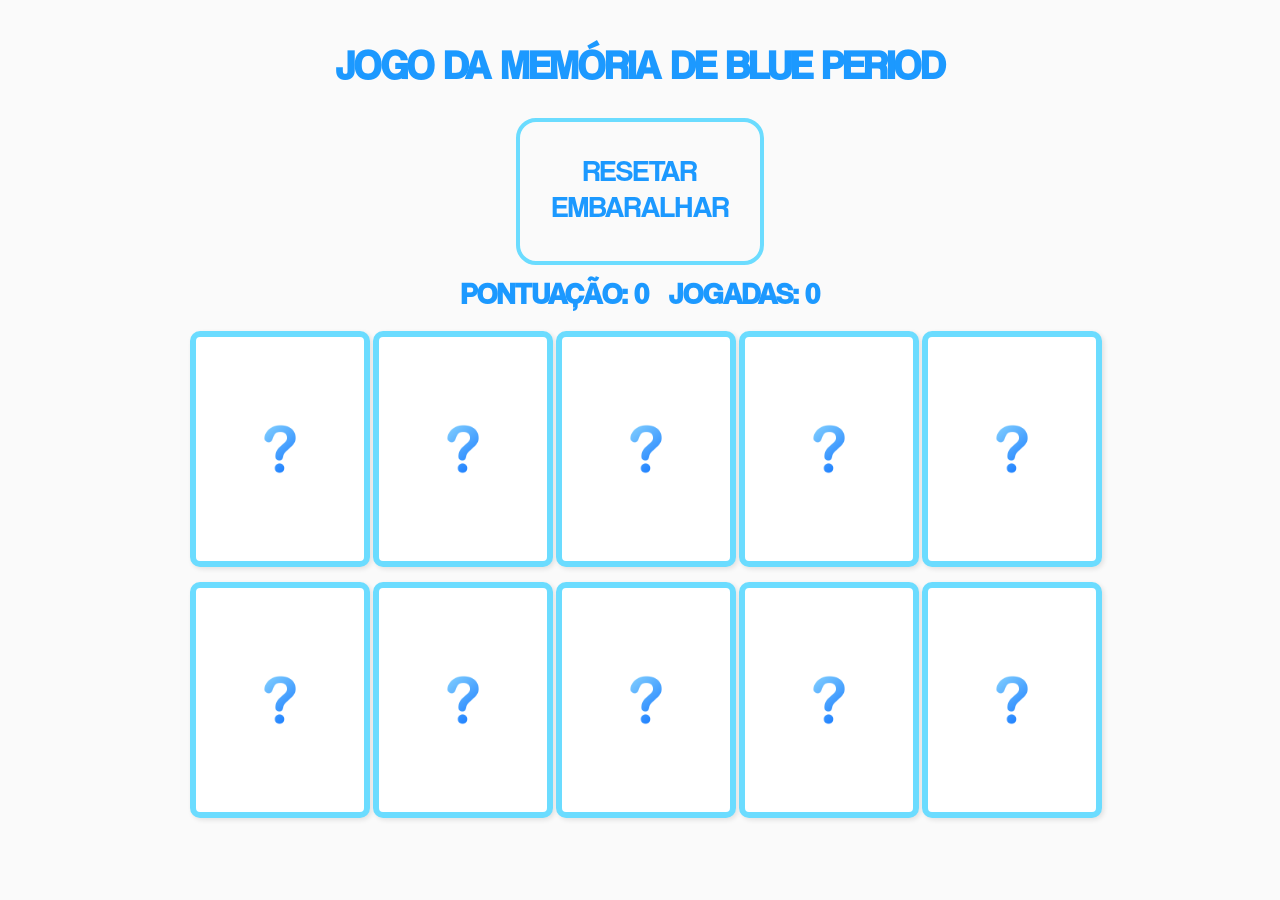
==== index.html @ 17f70cae "feat: adiciona novas funcionalidades" ====
<!doctype html>
<html lang="pt-BR">
  <head>
    <meta charset="UTF-8" />
    <meta name="viewport" content="width=device-width, initial-scale=1.0" />
    <title>Quebra-Cabeça</title>
    <link
      rel="shortcut icon"
      href="./assets/images/cerebro.png"
      type="image/x-icon"
    />
    <link rel="stylesheet" href="./assets/styles/style.css" />
  </head>

  <body>
    <header>
      <h1>Jogo da Memória de Blue Period</h1>
    </header>
    <div class="container-jogo">
      <div class="botoes">
        <button class="resetar">Resetar</button>
        <button class="embaralhar">Embaralhar</button>
      </div>
      <div class="pontuacao-jogada">
        <h1 class="pontos">pontuação: 0</h1>
        <h1 class="jogadas">jogadas: 0</h1>
      </div>

      <div class="cards">
  <div class="card">
    <div class="front"></div>
    <div class="back">
      <img src="https://i.pinimg.com/736x/cb/4a/d4/cb4ad46f0ecaf312693c694aec77b131.jpg" alt="" />
    </div>
  </div>

  <div class="card">
    <div class="front"></div>
    <div class="back">
      <img src="https://i.pinimg.com/736x/cb/4a/d4/cb4ad46f0ecaf312693c694aec77b131.jpg" alt="" />
    </div>
  </div>

  <div class="card">
    <div class="front"></div>
    <div class="back">
      <img src="https://i.pinimg.com/736x/aa/1c/d4/aa1cd4c966d1d92c0fdea45287481198.jpg" alt="" />
    </div>
  </div>

  <div class="card">
    <div class="front"></div>
    <div class="back">
      <img src="https://i.pinimg.com/736x/aa/1c/d4/aa1cd4c966d1d92c0fdea45287481198.jpg" alt="" />
    </div>
  </div>

  <div class="card">
    <div class="front"></div>
    <div class="back">
      <img src="https://i.pinimg.com/1200x/81/cc/e7/81cce7799b36d0f77e8a6a8f2aea2d11.jpg" alt="" />
    </div>
  </div>

  <div class="card">
    <div class="front"></div>
    <div class="back">
      <img src="https://i.pinimg.com/1200x/81/cc/e7/81cce7799b36d0f77e8a6a8f2aea2d11.jpg" alt="" />
    </div>
  </div>

  <div class="card">
    <div class="front"></div>
    <div class="back">
      <img src="https://i.pinimg.com/736x/0f/02/46/0f02468e59bd500754dac8f3e8d1909a.jpg" alt="" />
    </div>
  </div>

  <div class="card">
    <div class="front"></div>
    <div class="back">
      <img src="https://i.pinimg.com/736x/0f/02/46/0f02468e59bd500754dac8f3e8d1909a.jpg" alt="" />
    </div>
  </div>

  <div class="card">
    <div class="front"></div>
    <div class="back">
      <img src="https://i.pinimg.com/1200x/94/bc/9e/94bc9ec317597a11607f79d02ce4b576.jpg" alt="" />
    </div>
  </div>

  <div class="card">
    <div class="front"></div>
    <div class="back">
      <img src="https://i.pinimg.com/1200x/94/bc/9e/94bc9ec317597a11607f79d02ce4b576.jpg" alt="" />
    </div>
  </div>
</div>
    
    <script src="./assets/scripts/script.js"></script>
  </body>
</html>
---- assets/styles/style.css ----
@font-face {
  font-family: "Coolvetica";
  src: url(/assets/fonts/Coolvetica\ Rg.otf);
}

* {
  margin: 0;
  padding: 0;
  font-family: "Coolvetica";
}
body {
  display: flex;
  flex-direction: column;
  align-items: center;
  padding: 20px;
  background-color: #fafafa;
  background-image: url(https://i.pinimg.com/736x/0f/20/ff/0f20fff108219fc11e56ac99430a5247.jpg);
  background-repeat: no-repeat;
  background-size: cover;
}

header {
  font-size: 20px;
  justify-content: center;
  color: rgb(28, 153, 255);
  align-items: center;
  text-transform: uppercase;
  margin-top: 20px;
  display: flex;
  flex-direction: column;
}

.botoes {
  display: flex;
  flex-direction: column;
  padding: 20px;
  width: 200px;
  height: 100px;
  border: 4px solid #6bdcff;
  border-radius: 20px;
  background-color: rgba(255, 255, 255, 0);
}
.resetar {
  font-size: 30px;
  text-transform: uppercase;
  background-color: transparent;
  border: none;
  color: rgb(28, 153, 255);
  cursor: pointer;
  margin-top: 10px;
}
.embaralhar {
  font-size: 30px;
  text-transform: uppercase;
  background-color: transparent;
  border: none;
  color: rgb(28, 153, 255);
  cursor: pointer;
}
.resetar:hover,
.embaralhar:hover {
  color: white;
}
.pontuacao-jogada {
  font-size: 15px;
  text-transform: uppercase;
  margin-top: 10px;
  display: flex;
  justify-content: space-between;
  gap: 20px;
  color: rgb(28, 153, 255);
}

.container-jogo {
  width: 150vh;
  height: 80vh;
  margin-top: 30px;
  display: flex;
  flex-direction: column;
  align-items: center;
  justify-content: center;
}

.cards {
  width: 80%;
  max-width: 900px;
  display: grid;
  grid-template-columns: repeat(
    5,
    1fr
  ); /*esse grid template é pra dizer qye vao ter colunas com 5 cartas*/
  gap: 15px;
  padding: 20px;
  align-items: center;
  justify-content: center;
  margin: 0 auto;
}

.card {
  width: 100%;
  aspect-ratio: 3 / 4;
  background-color: white;
  border-radius: 10px;
  cursor: pointer;
  box-shadow: 2px 2px 5px rgba(0, 0, 0, 0.1);
  border: 6px solid #6bdcff;
  position: relative;
  transform-style: preserve-3d;
  transition: transform 0.6s;
}

/* Card virado */
.virado {
  transform: rotateY(180deg);
}

.front,
.back {
  position: absolute;
  width: 100%;
  height: 100%;
  backface-visibility: hidden;
  border-radius: 8px;
  display: flex;
  align-items: center;
  justify-content: center;
}

/* FRENTE do card (o que o usuário vê inicialmente) */
.front {
  transform: rotateY(0deg);
  background-image: url(/assets/images/question.png);
  background-size: 50px;
  background-repeat: no-repeat;
  background-position: center;
}

/* VERSO do card (a imagem que aparece quando vira) */
.back {
  transform: rotateY(180deg);
}

.back img {
  width: 100%;
  height: 100%;
  object-fit: cover;
  border-radius: 8px;
}

.correct {
  border: 4px solid rgb(143, 255, 143);
}
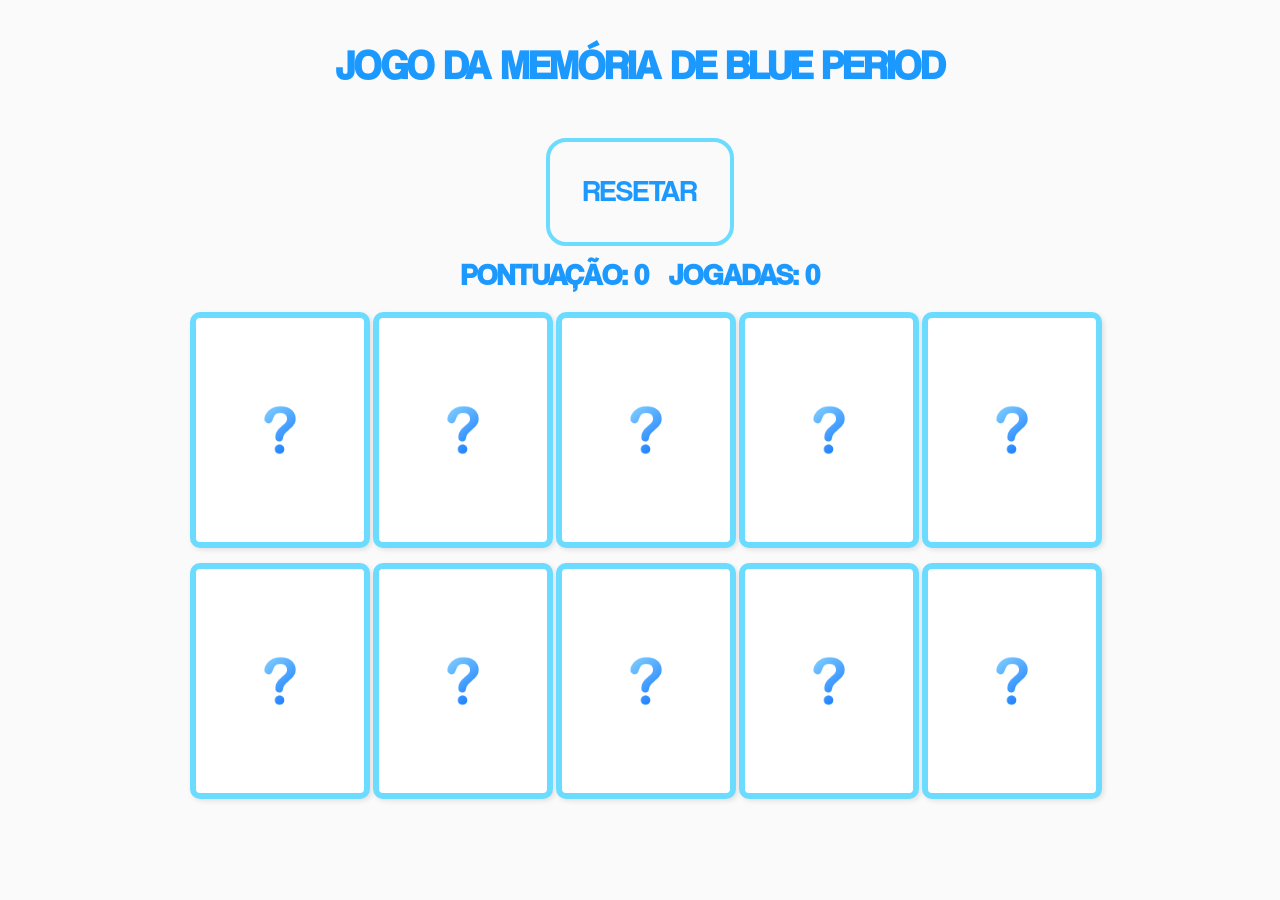
==== commit c8773e2e: "fix: arruma lógica do jogo" ====
--- a/index.html
+++ b/index.html
@@ -19,7 +19,6 @@
     <div class="container-jogo">
       <div class="botoes">
         <button class="resetar">Resetar</button>
-        <button class="embaralhar">Embaralhar</button>
       </div>
       <div class="pontuacao-jogada">
         <h1 class="pontos">pontuação: 0</h1>
--- a/assets/styles/style.css
+++ b/assets/styles/style.css
@@ -34,8 +34,8 @@
   display: flex;
   flex-direction: column;
   padding: 20px;
-  width: 200px;
-  height: 100px;
+  width: 140px;
+  height: 60px;
   border: 4px solid #6bdcff;
   border-radius: 20px;
   background-color: rgba(255, 255, 255, 0);
@@ -48,17 +48,10 @@
   color: rgb(28, 153, 255);
   cursor: pointer;
   margin-top: 10px;
+
 }
-.embaralhar {
-  font-size: 30px;
-  text-transform: uppercase;
-  background-color: transparent;
-  border: none;
-  color: rgb(28, 153, 255);
-  cursor: pointer;
-}
-.resetar:hover,
-.embaralhar:hover {
+
+.resetar:hover {
   color: white;
 }
 .pontuacao-jogada {
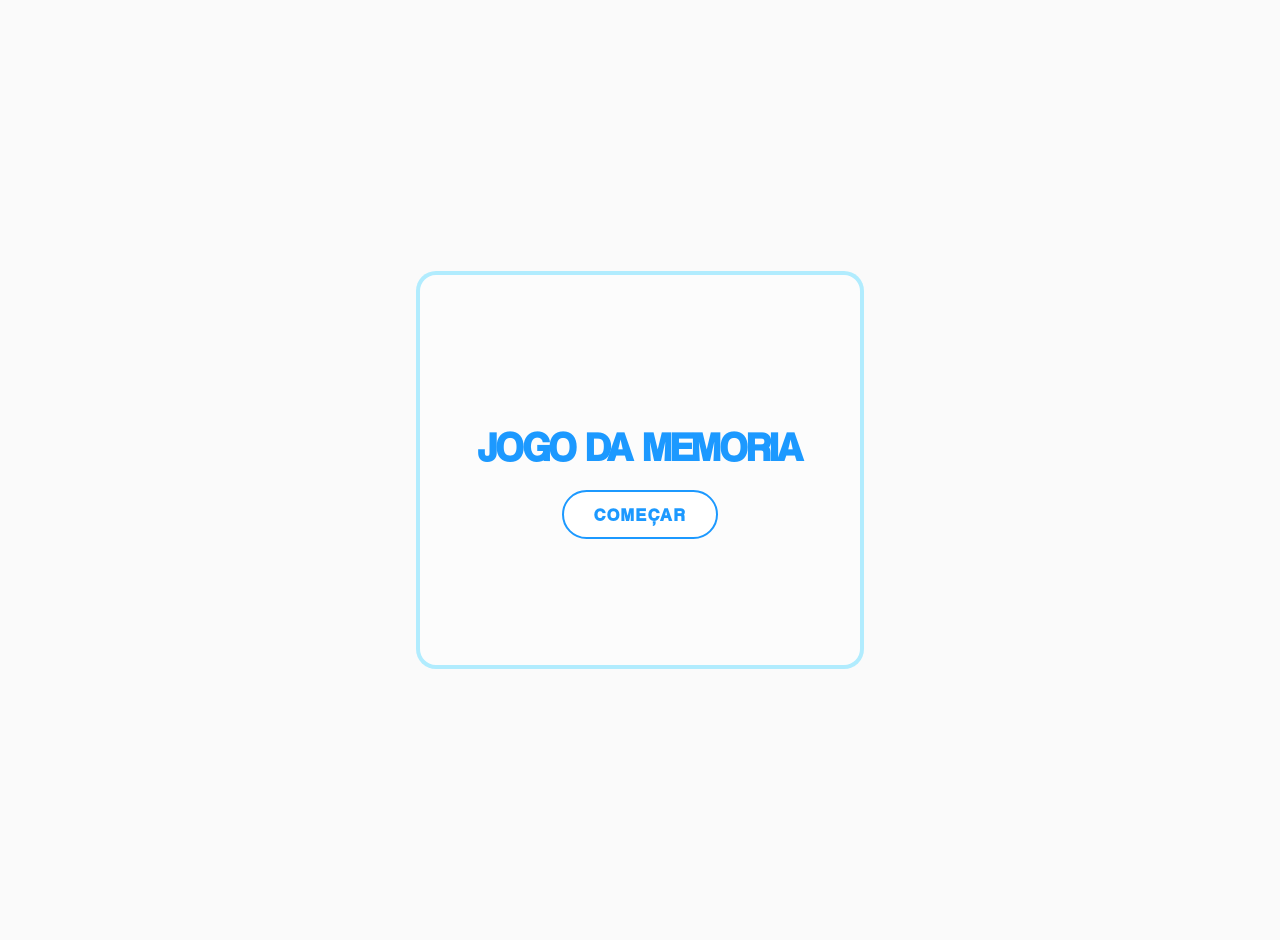
==== commit 5bb2f2b6: "refactor: organiza código e identação" ====
--- a/index.html
+++ b/index.html
@@ -1,102 +1,21 @@
-<!doctype html>
+<!DOCTYPE html>
 <html lang="pt-BR">
-  <head>
-    <meta charset="UTF-8" />
-    <meta name="viewport" content="width=device-width, initial-scale=1.0" />
-    <title>Quebra-Cabeça</title>
-    <link
-      rel="shortcut icon"
-      href="./assets/images/cerebro.png"
-      type="image/x-icon"
-    />
-    <link rel="stylesheet" href="./assets/styles/style.css" />
-  </head>
+<head>
+    <meta charset="UTF-8">
+    <meta name="viewport" content="width=device-width, initial-scale=1.0">
+    <title>Tela inicial</title>
+    <link rel="stylesheet" href="/assets/styles/tela.css">
+</head>
+<body>
+        <div class="container">
+            <div class="tela">
+                <h1>Jogo da memoria</h1>
+        
+                <a href="/pages/tela.html">
+                    <button>Começar</button>
+                </a>
+            </div>
 
-  <body>
-    <header>
-      <h1>Jogo da Memória de Blue Period</h1>
-    </header>
-    <div class="container-jogo">
-      <div class="botoes">
-        <button class="resetar">Resetar</button>
-      </div>
-      <div class="pontuacao-jogada">
-        <h1 class="pontos">pontuação: 0</h1>
-        <h1 class="jogadas">jogadas: 0</h1>
-      </div>
-
-      <div class="cards">
-  <div class="card">
-    <div class="front"></div>
-    <div class="back">
-      <img src="https://i.pinimg.com/736x/cb/4a/d4/cb4ad46f0ecaf312693c694aec77b131.jpg" alt="" />
-    </div>
-  </div>
-
-  <div class="card">
-    <div class="front"></div>
-    <div class="back">
-      <img src="https://i.pinimg.com/736x/cb/4a/d4/cb4ad46f0ecaf312693c694aec77b131.jpg" alt="" />
-    </div>
-  </div>
-
-  <div class="card">
-    <div class="front"></div>
-    <div class="back">
-      <img src="https://i.pinimg.com/736x/aa/1c/d4/aa1cd4c966d1d92c0fdea45287481198.jpg" alt="" />
-    </div>
-  </div>
-
-  <div class="card">
-    <div class="front"></div>
-    <div class="back">
-      <img src="https://i.pinimg.com/736x/aa/1c/d4/aa1cd4c966d1d92c0fdea45287481198.jpg" alt="" />
-    </div>
-  </div>
-
-  <div class="card">
-    <div class="front"></div>
-    <div class="back">
-      <img src="https://i.pinimg.com/1200x/81/cc/e7/81cce7799b36d0f77e8a6a8f2aea2d11.jpg" alt="" />
-    </div>
-  </div>
-
-  <div class="card">
-    <div class="front"></div>
-    <div class="back">
-      <img src="https://i.pinimg.com/1200x/81/cc/e7/81cce7799b36d0f77e8a6a8f2aea2d11.jpg" alt="" />
-    </div>
-  </div>
-
-  <div class="card">
-    <div class="front"></div>
-    <div class="back">
-      <img src="https://i.pinimg.com/736x/0f/02/46/0f02468e59bd500754dac8f3e8d1909a.jpg" alt="" />
-    </div>
-  </div>
-
-  <div class="card">
-    <div class="front"></div>
-    <div class="back">
-      <img src="https://i.pinimg.com/736x/0f/02/46/0f02468e59bd500754dac8f3e8d1909a.jpg" alt="" />
-    </div>
-  </div>
-
-  <div class="card">
-    <div class="front"></div>
-    <div class="back">
-      <img src="https://i.pinimg.com/1200x/94/bc/9e/94bc9ec317597a11607f79d02ce4b576.jpg" alt="" />
-    </div>
-  </div>
-
-  <div class="card">
-    <div class="front"></div>
-    <div class="back">
-      <img src="https://i.pinimg.com/1200x/94/bc/9e/94bc9ec317597a11607f79d02ce4b576.jpg" alt="" />
-    </div>
-  </div>
-</div>
-    
-    <script src="./assets/scripts/script.js"></script>
-  </body>
-</html>
+        </div>
+</body>
+</html>
--- a/assets/styles/tela.css
+++ b/assets/styles/tela.css
@@ -0,0 +1,64 @@
+@font-face {
+  font-family: "Coolvetica";
+  src: url(/assets/fonts/Coolvetica\ Rg.otf);
+}
+
+* {
+  margin: 0;
+  padding: 0;
+  font-family: "Coolvetica";
+}
+body {
+  display: flex;
+  justify-content: center;
+  flex-direction: column;
+  align-items: center;
+  padding: 20px;
+  background-color: #fafafa;
+  background-image: url(https://i.pinimg.com/736x/0f/20/ff/0f20fff108219fc11e56ac99430a5247.jpg);
+  background-repeat: no-repeat;
+  background-size: cover;
+  min-height: 100vh;
+}
+
+.tela{
+    display: flex;
+    flex-direction: column;
+    justify-content: center;
+    align-items: center;
+    font-size: 20px;
+    justify-content: center;
+    color: rgb(28, 153, 255);
+    align-items: center;
+    text-transform: uppercase;
+    margin-top: 20px;
+}
+
+.container{
+  display: flex;
+  justify-content: center;
+  align-items: center;
+  padding: 20px;
+  width: 400px;
+  height: 350px;
+  border: 4px solid #6bdcff85;
+  border-radius: 20px;
+  background-color: rgba(255, 255, 255, 0.486);
+}
+
+button {
+  background: white;
+  color: rgb(28, 153, 255);
+  border: none;
+  padding: 12px 30px;
+  font-size: 18px;
+  font-weight: bold;
+  border: 2px solid ;
+  border-radius: 50px;
+  cursor: pointer;
+  transition: all 0.3s ease;
+  text-transform: uppercase;
+  letter-spacing: 2px;
+  margin-top: 20px;
+  flex-direction: column;
+}
